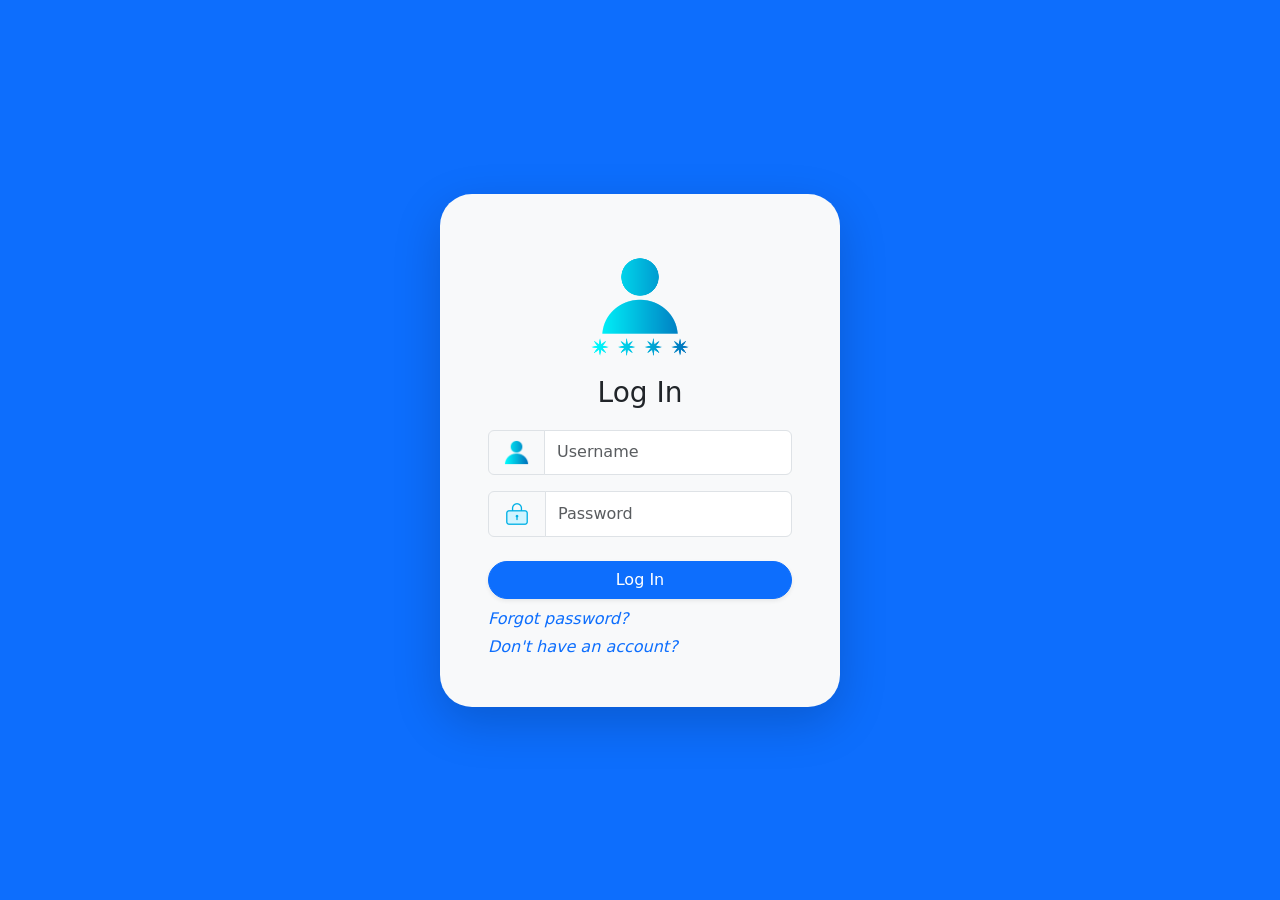
==== views/logIn.html @ 51b50ba2 "Celulas completas hasta historia 5" ====
<!DOCTYPE html>
<html lang="en">
<head>
    <meta charset="UTF-8">
    <meta name="viewport" content="width=device-width, initial-scale=1.0">
    <title>Login</title>
    <link href="https://cdn.jsdelivr.net/npm/bootstrap@5.3.8/dist/css/bootstrap.min.css" 
    rel="stylesheet" 
    integrity="sha384-sRIl4kxILFvY47J16cr9ZwB07vP4J8+LH7qKQnuqkuIAvNWLzeN8tE5YBujZqJLB" 
    crossorigin="anonymous">
    <link rel="icon" href="img/icon.png">
</head>
<body class="bg-primary d-flex justify-content-center align-items-center vh-100">
    <div class=" login-container bg-light p-5 rounded-5 text-dark shadow-lg" style="width: 25rem;">
        <div class="d-flex justify-content-center">
        <img src="../assets/img/LogIn.png" alt="Icono de inicio de sesion"
        height="130rem">
        </div>
        <div class="text-center fs-3 fw-medium">Log In</div>
        <div class="input-group mt-3">
       <img class="input-group-text" src="../assets/img/person.png" alt="Icono de persona" height="45rem">
        <input class="form-control" type="text" id="username" placeholder="Username" required>
        </div>
        <div class="input-group mt-3">
            <img class="input-group-text" src="../assets/img/candado.png" alt="Icono de candado" height="46rem">
        <input class="form-control" type="password" id="password" placeholder="Password" required>        
        </div>
        
       <div class="mt-4">
       <button id="loginBtn" class="btn btn-primary w-100 text-white fw-medium shadow-sm rounded-pill">Log In</button>
       </div>
       
        <div class="justify-content-around mt-2" style="font-size: 1rem;">
        <div class="login-forgot">
        <a href="#" class="text-decoration-none fst-italic">Forgot password?</a>
        </div>
        <div class="login-no mt-1">
        <a href="#" class="text-decoration-none fst-italic">Don't have an account?</a>
        </div>
        </div>
    </div>
<script src="../controllers/logInScript.js"></script>
</body>
</html>
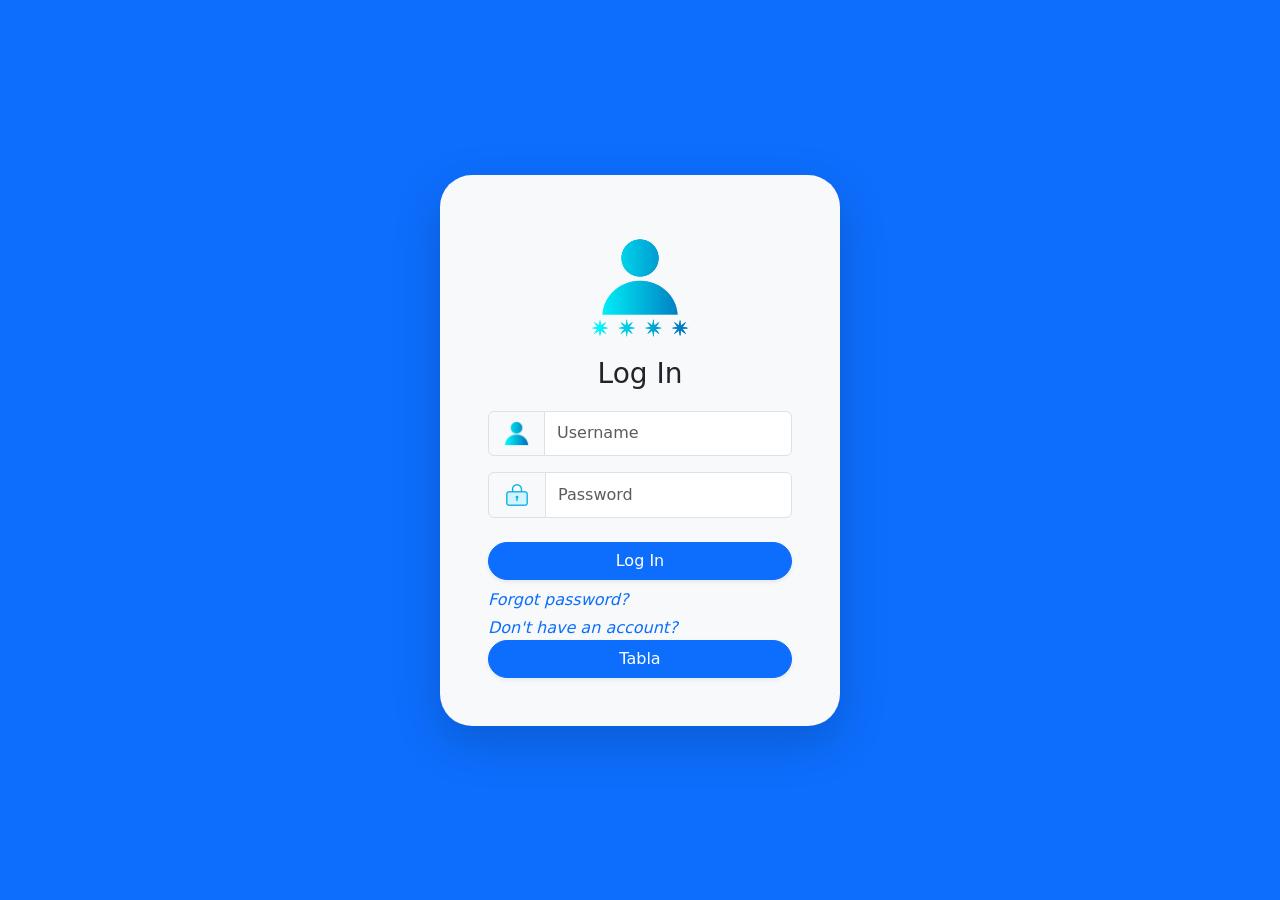
==== commit 0cef24be: "Boton añadido a la tabla de login para acceder a la tabla de registro" ====
--- a/views/logIn.html
+++ b/views/logIn.html
@@ -31,14 +31,19 @@
        </div>
        
         <div class="justify-content-around mt-2" style="font-size: 1rem;">
-        <div class="login-forgot">
-        <a href="#" class="text-decoration-none fst-italic">Forgot password?</a>
-        </div>
-        <div class="login-no mt-1">
-        <a href="#" class="text-decoration-none fst-italic">Don't have an account?</a>
-        </div>
+            <div class="login-forgot">
+                <a href="#" class="text-decoration-none fst-italic">Forgot password?</a>
+            </div>
+            <div class="login-no mt-1">
+                <a href="#" class="text-decoration-none fst-italic">Don't have an account?</a>
+            </div>
+            <section>
+                <a href="./tablaRegistro.html" class="btn btn-primary w-100 text-white fw-medium shadow-sm rounded-pill">Tabla</a>
+            </section>
         </div>
     </div>
+
+
 <script src="../controllers/logInScript.js"></script>
 </body>
 </html>
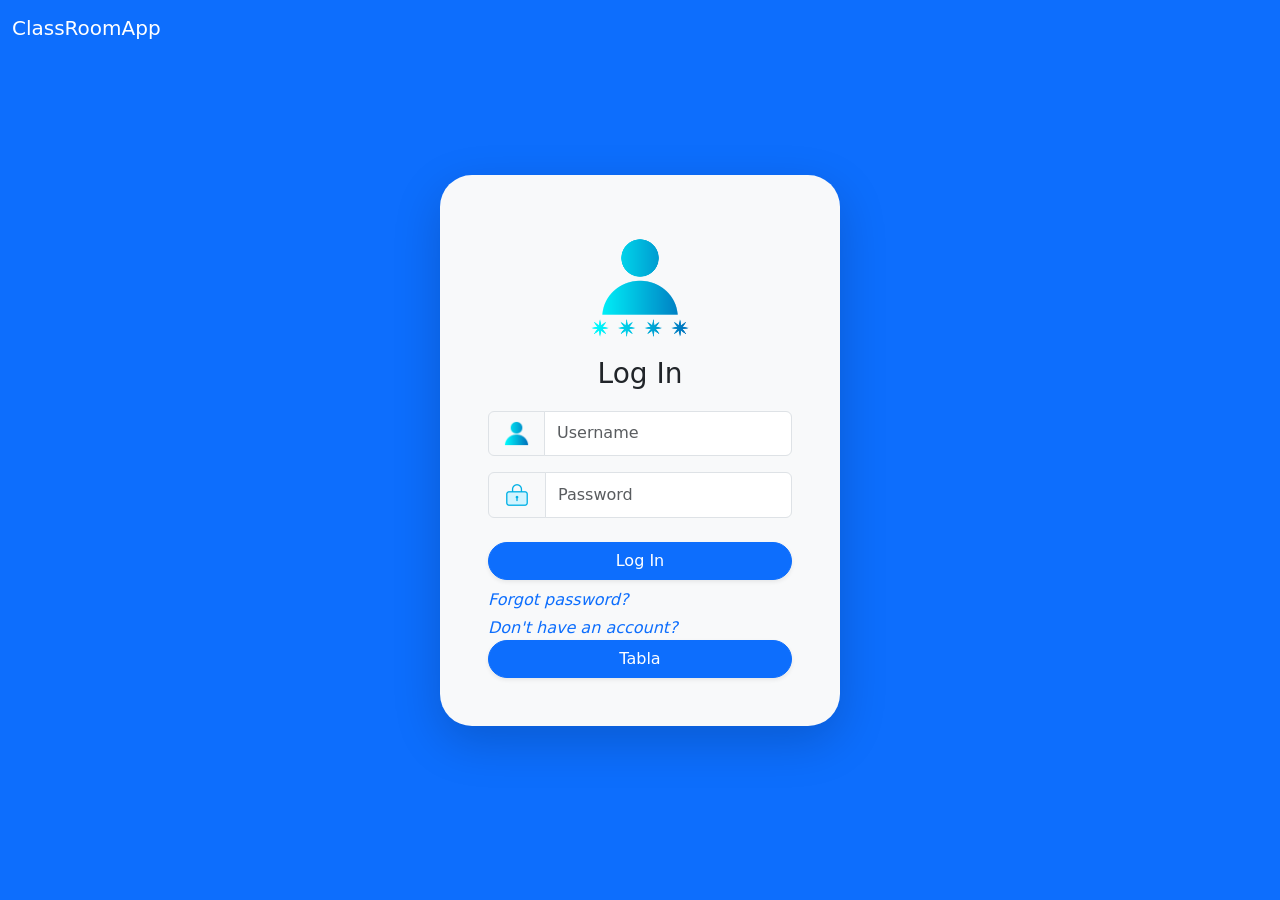
==== commit 443f4df8: "CheckBox y mejoras" ====
--- a/views/logIn.html
+++ b/views/logIn.html
@@ -9,8 +9,15 @@
     integrity="sha384-sRIl4kxILFvY47J16cr9ZwB07vP4J8+LH7qKQnuqkuIAvNWLzeN8tE5YBujZqJLB" 
     crossorigin="anonymous">
     <link rel="icon" href="img/icon.png">
+    <link rel="shortcut icon" href="../assets/img/favi.png" type="image/x-icon">
+    
 </head>
 <body class="bg-primary d-flex justify-content-center align-items-center vh-100">
+    <nav class="navbar navbar-expand-lg colorPrincipal navbar-dark fixed-top">
+        <div class="container-fluid">
+          <a class="navbar-brand" href="./home.html">ClassRoomApp</a>
+        </div>
+    </nav>
     <div class=" login-container bg-light p-5 rounded-5 text-dark shadow-lg" style="width: 25rem;">
         <div class="d-flex justify-content-center">
         <img src="../assets/img/LogIn.png" alt="Icono de inicio de sesion"
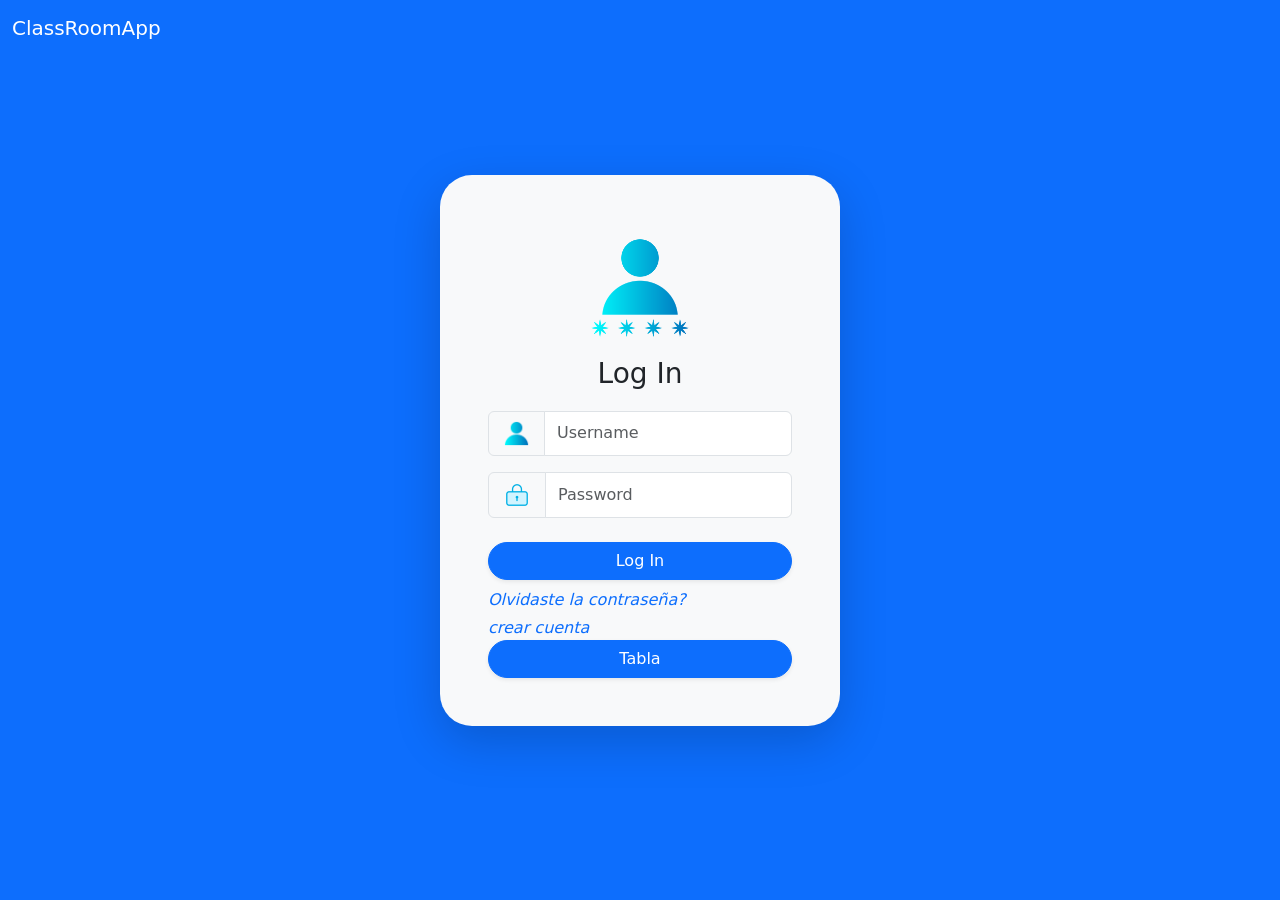
==== commit c5b54599: "Parte2PI" ====
--- a/views/logIn.html
+++ b/views/logIn.html
@@ -39,10 +39,10 @@
        
         <div class="justify-content-around mt-2" style="font-size: 1rem;">
             <div class="login-forgot">
-                <a href="#" class="text-decoration-none fst-italic">Forgot password?</a>
+                <a href="#" class="text-decoration-none fst-italic">Olvidaste la contraseña?</a>
             </div>
             <div class="login-no mt-1">
-                <a href="#" class="text-decoration-none fst-italic">Don't have an account?</a>
+                <a href="#" class="text-decoration-none fst-italic">crear cuenta</a>
             </div>
             <section>
                 <a href="./tablaRegistro.html" class="btn btn-primary w-100 text-white fw-medium shadow-sm rounded-pill">Tabla</a>
